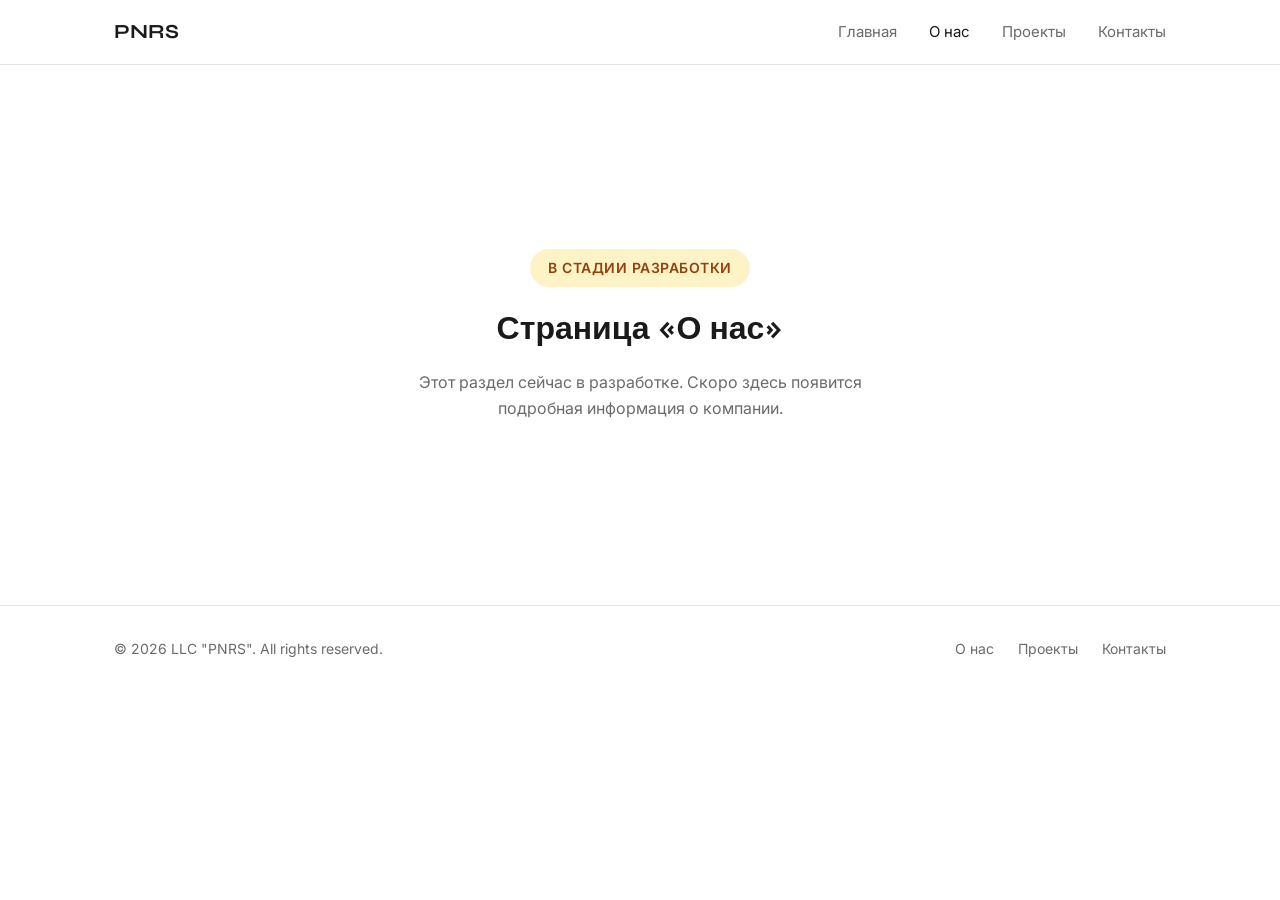
==== about.html @ 2f4627c0 "com1" ====
<!DOCTYPE html>
<html lang="ru">
<head>
  <meta charset="UTF-8">
  <meta name="viewport" content="width=device-width, initial-scale=1.0">
  <title>О нас — LLC PNRS</title>

  <!-- Шрифты с Google Fonts -->
  <link rel="preconnect" href="https://fonts.googleapis.com">
  <link rel="preconnect" href="https://fonts.gstatic.com" crossorigin>
  <link href="https://fonts.googleapis.com/css2?family=Inter:wght@400;500;600&family=Syne:wght@700&display=swap" rel="stylesheet">

  <!-- Наш CSS файл -->
  <link rel="stylesheet" href="css/style.css">
</head>
<body>

  <!-- ========== ШАПКА ========== -->
  <header class="header">
    <div class="container">
      <a href="index.html" class="logo">PNRS</a>
      <nav class="nav">
        <a href="index.html" class="nav__link">Главная</a>
        <a href="about.html" class="nav__link nav__link--active">О нас</a>
        <a href="projects.html" class="nav__link">Проекты</a>
        <a href="contact.html" class="nav__link">Контакты</a>
      </nav>
    </div>
  </header>

  <!-- ========== ПЛАШКА «В РАЗРАБОТКЕ» ========== -->
  <main class="under-construction">
    <span class="under-construction__badge">В стадии разработки</span>
    <h1 class="under-construction__title">Страница «О нас»</h1>
    <p class="under-construction__text">
      Этот раздел сейчас в разработке. Скоро здесь появится подробная
      информация о компании.
    </p>
  </main>

  <!-- ========== ПОДВАЛ ========== -->
  <footer class="footer">
    <div class="container">
      <p>© 2026 LLC "PNRS". All rights reserved.</p>
      <nav class="footer__nav">
        <a href="about.html">О нас</a>
        <a href="projects.html">Проекты</a>
        <a href="contact.html">Контакты</a>
      </nav>
    </div>
  </footer>

</body>
</html>
---- css/style.css ----
/* ============================================
   ПЕРЕМЕННЫЕ — меняй цвета и шрифты здесь
   ============================================ */
:root {
  --color-bg:       #ffffff;
  --color-surface:  #f5f5f3;
  --color-text:     #1a1a1a;
  --color-muted:    #6b6b6b;
  --color-accent:   #2563eb;
  --color-border:   #e5e5e5;

  --font-heading: 'Syne', sans-serif;
  --font-body:    'Inter', sans-serif;

  --max-width: 1100px;
  --radius:    10px;
}


/* ============================================
   СБРОС — убирает разные стили у браузеров
   ============================================ */
*, *::before, *::after {
  box-sizing: border-box;
  margin: 0;
  padding: 0;
}

body {
  font-family: var(--font-body);
  font-size: 16px;
  line-height: 1.6;
  color: var(--color-text);
  background: var(--color-bg);
}

img {
  display: block;
  max-width: 100%;
  height: auto;
  border-radius: var(--radius);
}

a {
  color: var(--color-accent);
  text-decoration: none;
}


/* ============================================
   КОНТЕЙНЕР — ограничивает ширину и центрует
   ============================================ */
.container {
  max-width: var(--max-width);
  margin: 0 auto;
  padding: 0 24px;
}


/* ============================================
   ШАПКА
   ============================================ */
.header {
  position: sticky;
  top: 0;
  background: var(--color-bg);
  border-bottom: 1px solid var(--color-border);
  z-index: 100;
}

.header .container {
  display: flex;
  align-items: center;
  justify-content: space-between;
  height: 64px;
}

.logo {
  font-family: var(--font-heading);
  font-size: 20px;
  font-weight: 700;
  color: var(--color-text);
}

.nav {
  display: flex;
  gap: 32px;
}

.nav__link {
  font-size: 15px;
  color: var(--color-muted);
  transition: color 0.2s;
}

.nav__link:hover,
.nav__link--active {
  color: var(--color-text);
}


/* ============================================
   HERO — первый экран
   ============================================ */
.hero {
  padding: 96px 0 80px;
  background: var(--color-surface);
}

.hero__title {
  font-family: var(--font-heading);
  font-size: clamp(36px, 6vw, 72px); /* адаптивный размер */
  line-height: 1.1;
  margin-bottom: 20px;
}

.hero__subtitle {
  font-size: 18px;
  color: var(--color-muted);
  max-width: 520px;
  margin-bottom: 36px;
}


/* ============================================
   КНОПКА
   ============================================ */
.btn {
  display: inline-block;
  padding: 14px 28px;
  background: var(--color-accent);
  color: #ffffff;
  border-radius: var(--radius);
  font-size: 15px;
  font-weight: 500;
  transition: opacity 0.2s;
}

.btn:hover {
  opacity: 0.88;
  color: #ffffff;
}


/* ============================================
   ЗАГОЛОВОК СЕКЦИИ
   ============================================ */
.section-title {
  font-family: var(--font-heading);
  font-size: 32px;
  margin-bottom: 40px;
}


/* ============================================
   СЕКЦИЯ — О компании
   ============================================ */
.about {
  padding: 80px 0;
}

.about__grid {
  display: grid;
  grid-template-columns: 1fr 1fr;
  gap: 48px;
  align-items: center;
}

.about__text p + p {
  margin-top: 16px;
}


/* ============================================
   СЕКЦИЯ — Услуги / карточки
   ============================================ */
.features {
  padding: 80px 0;
  background: var(--color-surface);
}

.features__grid {
  display: grid;
  grid-template-columns: repeat(1, 1fr);
  gap: 24px;
}

.card {
  display: grid;
  grid-template-columns: repeat(2, 1fr);
  align-items: center;
  background: var(--color-bg);
  border: 1px solid var(--color-border);
  border-radius: var(--radius);
  padding: 28px;
}

.card__title {
  font-family: var(--font-heading);
  font-size: 18px;
  margin-bottom: 12px;
}

.card__text {
  color: var(--color-muted);
  font-size: 15px;
}

.card__btn {
  display: inline-block;
  margin-top: 18px;
  padding: 10px 22px;
  border: 1px solid var(--color-accent);
  border-radius: var(--radius);
  color: var(--color-accent);
  font-size: 14px;
  font-weight: 600;
  transition: background 0.25s ease-in-out, color 0.25s ease-in-out, transform 0.25s ease-in-out;
}

.card__btn:hover {
  background: var(--color-accent);
  color: #ffffff;
  transform: scale(1.05);
}

.card img {

  max-height: 500px;
  width: auto;
  height: 100%;
}


/* ============================================
   КОНТАКТЫ — страница с кнопками
   ============================================ */
.contact {
  min-height: 60vh;
  display: flex;
  flex-direction: column;
  align-items: center;
  justify-content: center;
  text-align: center;
  gap: 12px;
  padding: 80px 24px;
}

.contact__title {
  font-family: var(--font-heading);
  font-size: 32px;
}

.contact__text {
  color: var(--color-muted);
  max-width: 480px;
  margin-bottom: 20px;
}


.contact_grid {
  display: grid;
  grid-template-columns: 1fr 1fr 1fr;
  gap: 16px;
  width: 100%;
  max-width: 640px;
}

.contact-btn {
  display: flex;
  align-items: center;
  justify-content: center;
  gap: 10px;
  padding: 14px 18px;
  border-radius: var(--radius);
  font-weight: 600;
  font-size: 16px;
  color: #ffffff;
  transition: transform 0.25s ease-in-out, box-shadow 0.25s ease-in-out;
}

.contact-btn:hover {
  transform: scale(1.05);
  box-shadow: 0 8px 20px rgba(0, 0, 0, 0.18);
}

.contact-btn--email    { background: #4787d1 ; }
.contact-btn--telegram { background: #40a1ce; }
.contact-btn--whatsapp { background: #58bb7c; }


/* ============================================
   ПЛАШКА «В РАЗРАБОТКЕ»
   ============================================ */
.under-construction {
  min-height: 60vh;
  display: flex;
  flex-direction: column;
  align-items: center;
  justify-content: center;
  text-align: center;
  gap: 16px;
  padding: 80px 24px;
}

.under-construction__badge {
  display: inline-block;
  padding: 8px 18px;
  border-radius: 999px;
  background: #fef3c7;
  color: #92400e;
  font-weight: 600;
  font-size: 14px;
  letter-spacing: 0.5px;
  text-transform: uppercase;
}

.under-construction__title {
  font-family: var(--font-heading);
  font-size: 32px;
}

.under-construction__text {
  color: var(--color-muted);
  max-width: 480px;
}


/* ============================================
   ПОДВАЛ
   ============================================ */
.footer {
  padding: 32px 0;
  border-top: 1px solid var(--color-border);
}

.footer .container {
  display: flex;
  align-items: center;
  justify-content: space-between;
}

.footer p {
  font-size: 14px;
  color: var(--color-muted);
}

.footer__nav {
  display: flex;
  gap: 24px;
}

.footer__nav a {
  font-size: 14px;
  color: var(--color-muted);
  transition: color 0.2s;
}

.footer__nav a:hover {
  color: var(--color-text);
}


/* ============================================
   АДАПТИВНОСТЬ — для телефонов
   ============================================ */
@media (max-width: 768px) {
  .nav {
    gap: 20px;
  }

  .about__grid {
    grid-template-columns: 1fr;
  }

  .features__grid {
    grid-template-columns: 1fr;
  }

  .contact_grid {
    grid-template-columns: 1fr;
    max-width: 320px;
  }

  .footer .container {
    flex-direction: column;
    gap: 16px;
    text-align: center;
  }
}
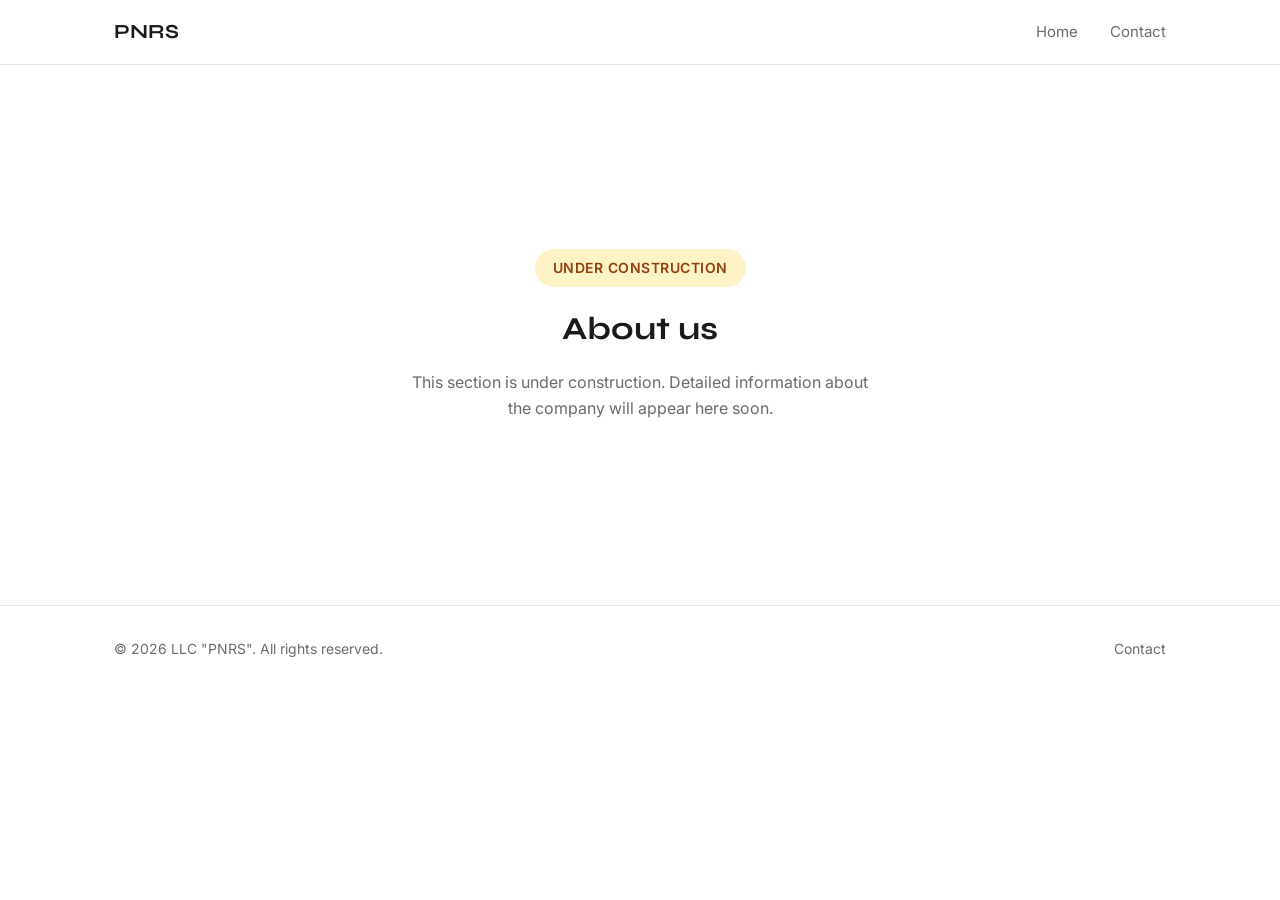
==== commit 05a8c7b8: "Правки" ====
--- a/about.html
+++ b/about.html
@@ -1,9 +1,10 @@
 <!DOCTYPE html>
-<html lang="ru">
+<html lang="en">
 <head>
   <meta charset="UTF-8">
   <meta name="viewport" content="width=device-width, initial-scale=1.0">
-  <title>О нас — LLC PNRS</title>
+  <meta name="description" content="About PNRS — manufacturer of pipe cold cutting and hot tapping equipment for oil &amp; gas pipeline repair. Company page coming soon.">
+  <title>About PNRS — Pipeline Repair Equipment Manufacturer</title>
 
   <!-- Шрифты с Google Fonts -->
   <link rel="preconnect" href="https://fonts.googleapis.com">
@@ -20,21 +21,18 @@
     <div class="container">
       <a href="index.html" class="logo">PNRS</a>
       <nav class="nav">
-        <a href="index.html" class="nav__link">Главная</a>
-        <a href="about.html" class="nav__link nav__link--active">О нас</a>
-        <a href="projects.html" class="nav__link">Проекты</a>
-        <a href="contact.html" class="nav__link">Контакты</a>
+        <a href="index.html" class="nav__link">Home</a>
+        <a href="contact.html" class="nav__link">Contact</a>
       </nav>
     </div>
   </header>
 
   <!-- ========== ПЛАШКА «В РАЗРАБОТКЕ» ========== -->
   <main class="under-construction">
-    <span class="under-construction__badge">В стадии разработки</span>
-    <h1 class="under-construction__title">Страница «О нас»</h1>
+    <span class="under-construction__badge">Under construction</span>
+    <h1 class="under-construction__title">About us</h1>
     <p class="under-construction__text">
-      Этот раздел сейчас в разработке. Скоро здесь появится подробная
-      информация о компании.
+      This section is under construction. Detailed information about the company will appear here soon.
     </p>
   </main>
 
@@ -43,9 +41,7 @@
     <div class="container">
       <p>© 2026 LLC "PNRS". All rights reserved.</p>
       <nav class="footer__nav">
-        <a href="about.html">О нас</a>
-        <a href="projects.html">Проекты</a>
-        <a href="contact.html">Контакты</a>
+        <a href="contact.html">Contact</a>
       </nav>
     </div>
   </footer>
--- a/css/style.css
+++ b/css/style.css
@@ -24,6 +24,10 @@
   box-sizing: border-box;
   margin: 0;
   padding: 0;
+}
+
+html {
+  scroll-behavior: smooth; /* плавная прокрутка по якорям (#products) */
 }
 
 body {
@@ -141,6 +145,18 @@
   color: #ffffff;
 }
 
+/* Чёрная (вторичная) кнопка — например "Products" */
+.btn--dark {
+  background: var(--color-text);
+}
+
+/* Ряд кнопок в герое */
+.hero__actions {
+  display: flex;
+  flex-wrap: wrap;
+  gap: 14px;
+}
+
 
 /* ============================================
    ЗАГОЛОВОК СЕКЦИИ
@@ -194,6 +210,8 @@
   border-radius: var(--radius);
   padding: 28px;
 }
+
+
 
 .card__title {
   font-family: var(--font-heading);
@@ -225,10 +243,144 @@
 }
 
 .card img {
-
-  max-height: 500px;
+  width: 100%;
+  height: 240px;          /* единая высота для всех фото */
+  object-fit: contain;    /* фото вписывается целиком, без искажений */
+}
+
+/* Исключение: у Hot tapping в самом PNG много пустого поля,
+   поэтому даём фото больше высоты, чтобы машина не казалась мелкой */
+.card--hottap img {
+  height:420px;
+}
+
+/* Чтобы якорь #products не прятался под липкой шапкой */
+#products {
+  scroll-margin-top: 80px;
+}
+
+.about_307 {
+  padding: 80px 0;
+}
+
+.about__grid_sm307 {
+  display: grid;
+  grid-template-columns: 1fr 1fr;
+  gap: 40px;
+  align-items: center;
+}
+
+.section-title_sm307_1 {
+  font-family: var(--font-heading);
+  text-align: center;
+  font-size: 32px;
+  margin-bottom: 56px;
+}
+
+.section-title_sm307 {
+  font-family: var(--font-heading);
+  font-size: 32px;
+  margin-bottom: 12px;
+}
+
+
+.features_cutter {
+  padding: 20px 0;
+  background: var(--color-bg);
+}
+
+.card_cutter {
+  display: grid;
+  grid-template-columns: 1fr 1fr;
+  align-items: center;
+  align-self: stretch; /* карточки-расходники в ряду одинаковой высоты */
+  gap: 16px;
+  background: var(--color-surface);
+  border: 1px solid var(--color-border);
+  border-radius: var(--radius);
+  padding: 20px;
+  transition: transform 0.25s ease-in-out, box-shadow 0.25s ease-in-out;
+}
+
+.card_cutter:hover {
+  transform: translateY(-4px);
+  box-shadow: 0 8px 24px rgba(0, 0, 0, 0.08);
+}
+
+.card_cutter img {
+  max-height: 180px;
   width: auto;
-  height: 100%;
+  justify-self: center;
+}
+
+/* ============================================
+   страница фрез
+   ============================================ */
+
+/* Главное фото на страницах фрез (cutters-fein / cutters-tdw) */
+.cutterimg {
+  height: 360px;         /* ← регулируй высоту фото здесь */
+  width: auto;
+  justify-self: center;
+}
+
+/* ============================================
+   ТАБЛИЦА ТЕХ. ХАРАКТЕРИСТИК
+   ============================================ */
+.specs {
+  padding: 20px 0 80px;
+}
+
+.specs__scroll {
+  overflow-x: auto; /* на узких экранах таблица скроллится, а не ломает вёрстку */
+}
+
+.spec-table {
+  width: 100%;
+  border-collapse: collapse;
+  font-size: 15px;
+}
+
+.spec-table th,
+.spec-table td {
+  text-align: left;
+  padding: 12px 16px;
+  border-bottom: 1px solid var(--color-border);
+  vertical-align: top;
+}
+
+.spec-table th {
+  width: 50%;
+  font-weight: 600;
+  color: var(--color-text);
+}
+
+.spec-table td {
+  color: var(--color-muted);
+}
+
+.spec-table tr:last-child th,
+.spec-table tr:last-child td {
+  border-bottom: none;
+}
+
+.specs__note {
+  margin-top: 16px;
+  font-size: 13px;
+  color: var(--color-muted);
+}
+
+/* Многоколоночная таблица (сравнение моделей) — перебивает th width:50% */
+.spec-table--models th {
+  width: auto;
+}
+
+.spec-table--models td {
+  white-space: nowrap; /* числа не переносятся; при нехватке места таблица скроллится */
+}
+
+.spec-table--models thead th {
+  border-bottom: 2px solid var(--color-border);
 }
 
 
@@ -255,6 +407,28 @@
   color: var(--color-muted);
   max-width: 480px;
   margin-bottom: 20px;
+}
+
+.contact__phone {
+  font-family: var(--font-heading);
+  font-size: 24px;
+  font-weight: 700;
+}
+
+.contact__phone a {
+  color: var(--color-text);
+  transition: color 0.2s;
+}
+
+.contact__phone a:hover {
+  color: var(--color-accent);
+}
+
+/* QR-код WhatsApp — размер меняй здесь */
+.contact__qr {
+  width: 180px;
+  height: auto;
+  margin-bottom: 12px;
 }
 
 
@@ -373,7 +547,22 @@
     grid-template-columns: 1fr;
   }
 
+  .about__grid_sm307 {
+    grid-template-columns: 1fr;
+  }
+
+  .card_cutter {
+    grid-template-columns: 1fr;
+    text-align: center;
+    justify-items: center;
+  }
+
   .features__grid {
+    grid-template-columns: 1fr;
+  }
+
+  /* Карточки продукции: текст и фото в столбик, а не рядом */
+  .card {
     grid-template-columns: 1fr;
   }
 
